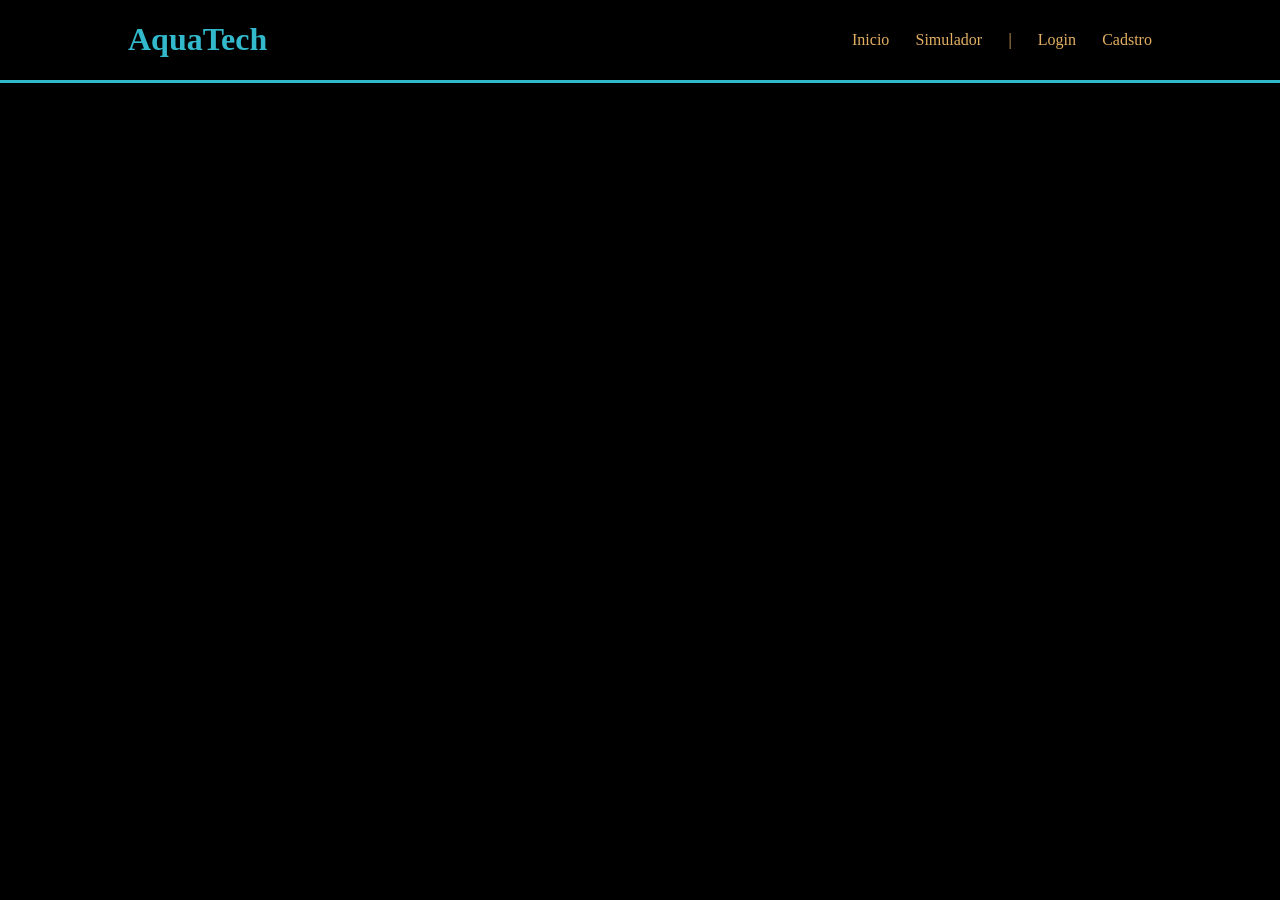
==== aquatech/index.html @ 2de6473a "alterei" ====
<!DOCTYPE html>
<html lang="en">
<head>
    <meta charset="UTF-8">
    <meta name="viewport" content="width=device-width, initial-scale=1.0">
    <title>AquaTech</title>
    <link rel="stylesheet" href="style.css">
</head>
<body>
    <div class="header">
        <div class="container">
            <h1 class="titulo">AquaTech</h1>
                <ul class="navbar">
                    <li>Inicio</li>
                    <li>Simulador</li>
                    <li>|</li>
                    <li>Login</li>
                    <li>Cadstro</li>
                </ul>
        </div>
    </div>
</body>
</html>
---- aquatech/style.css ----
body{
    margin: 0;
    padding: 0;
    font-family: Verdana;
    background-color: black;
}

.header{
border-bottom: 3px solid #32b9cb;
}

.container{
    display: flex;
    width: 80%;
    margin: auto;
}

.header .container {
    justify-content: space-between;
}

.titulo{
    color: #32b9cb;
}

.navbar {
    display: flex;
    flex-direction: row;
    list-style: none;
    width: 300px;
    justify-content: space-between;
    color: #e3b062;
    align-items: center;
}
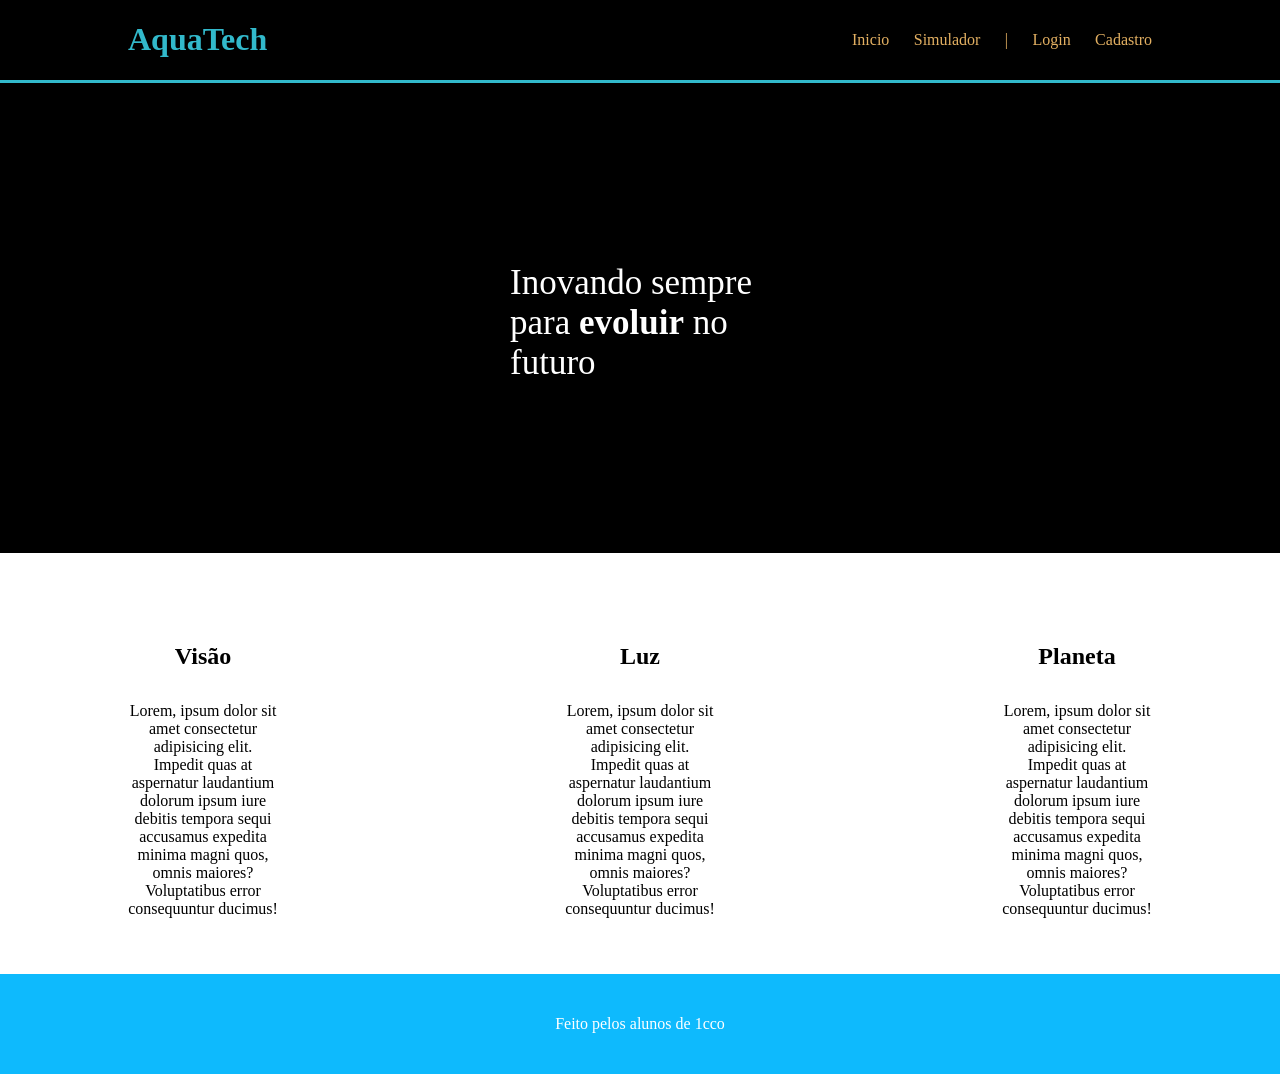
==== commit 62450b1d: "alterei" ====
--- a/aquatech/index.html
+++ b/aquatech/index.html
@@ -15,9 +15,51 @@
                     <li>Simulador</li>
                     <li>|</li>
                     <li>Login</li>
-                    <li>Cadstro</li>
+                    <li>Cadastro</li>
                 </ul>
         </div>
     </div>
+
+    <div class="banner">
+        <div class="container">
+            <p>Inovando sempre para <span>evoluir</span> no futuro</p>
+        </div>
+    </div>
+
+    <div class="social">
+        <div class="container">
+            <div class="card">
+                <img src="imagens/growth_color.png" alt="">
+                <h4>Visão</h4>
+                <p>
+                    Lorem, ipsum dolor sit amet consectetur adipisicing elit. Impedit quas at aspernatur laudantium dolorum ipsum iure debitis tempora sequi accusamus expedita minima magni quos, omnis maiores? Voluptatibus error consequuntur ducimus!
+                </p>
+            </div>
+
+            <div class="card">
+                <img src="imagens/lightbulb_color.png" alt="">
+                <h4>Luz</h4>
+                <p>
+                    Lorem, ipsum dolor sit amet consectetur adipisicing elit. Impedit quas at aspernatur laudantium dolorum ipsum iure debitis tempora sequi accusamus expedita minima magni quos, omnis maiores? Voluptatibus error consequuntur ducimus!
+                </p>
+            </div>
+
+            <div class="card">
+                <img src="imagens/planet-earth_color.png" alt="">
+                <h4>Planeta</h4>
+                <p>
+                    Lorem, ipsum dolor sit amet consectetur adipisicing elit. Impedit quas at aspernatur laudantium dolorum ipsum iure debitis tempora sequi accusamus expedita minima magni quos, omnis maiores? Voluptatibus error consequuntur ducimus!
+                </p>
+            </div>
+    </div>
+</div>
+
+
+<div class="footer">
+    <div class="container"> <p>Feito pelos alunos de 1cco</p></div>
+   
+</div>
+
+
 </body>
 </html>
--- a/aquatech/style.css
+++ b/aquatech/style.css
@@ -10,9 +10,9 @@
 }
 
 .container{
-    display: flex;
     width: 80%;
     margin: auto;
+    display: flex;
 }
 
 .header .container {
@@ -32,3 +32,64 @@
     color: #e3b062;
     align-items: center;
 }
+
+.banner {
+    padding: 40px 20px 30px 10px;
+    color: #fff;
+    height: 400px;
+    background-image: url(imagens/bg-jelly-fish-para_outras_pags.png);
+    
+}
+
+.banner .container{
+    justify-content: center;
+    align-items: center;
+    height: 100%;
+    display: flex;
+}
+
+.banner .container p {
+    font-size: 35px;
+    width: 25%;
+}
+
+.banner .container p span {
+    font-weight: bold;
+}
+
+.social{
+    background-color: white;
+    padding: 40px 0;
+}
+
+.social .container{
+    justify-content: space-between;
+}
+
+.card{
+    width: 150px;
+    text-align: center;
+}
+
+.card img{
+    width: 100px;
+}
+
+.card h4 {
+    font-size: 24px;
+}
+
+.footer {
+    height: 100px;
+    background-color: rgb(14, 186, 253);
+}
+
+.footer .container {
+    justify-content: center;
+    align-items: center;
+    height: 100%;
+}
+
+.footer .container p {
+    color: #fff;
+}
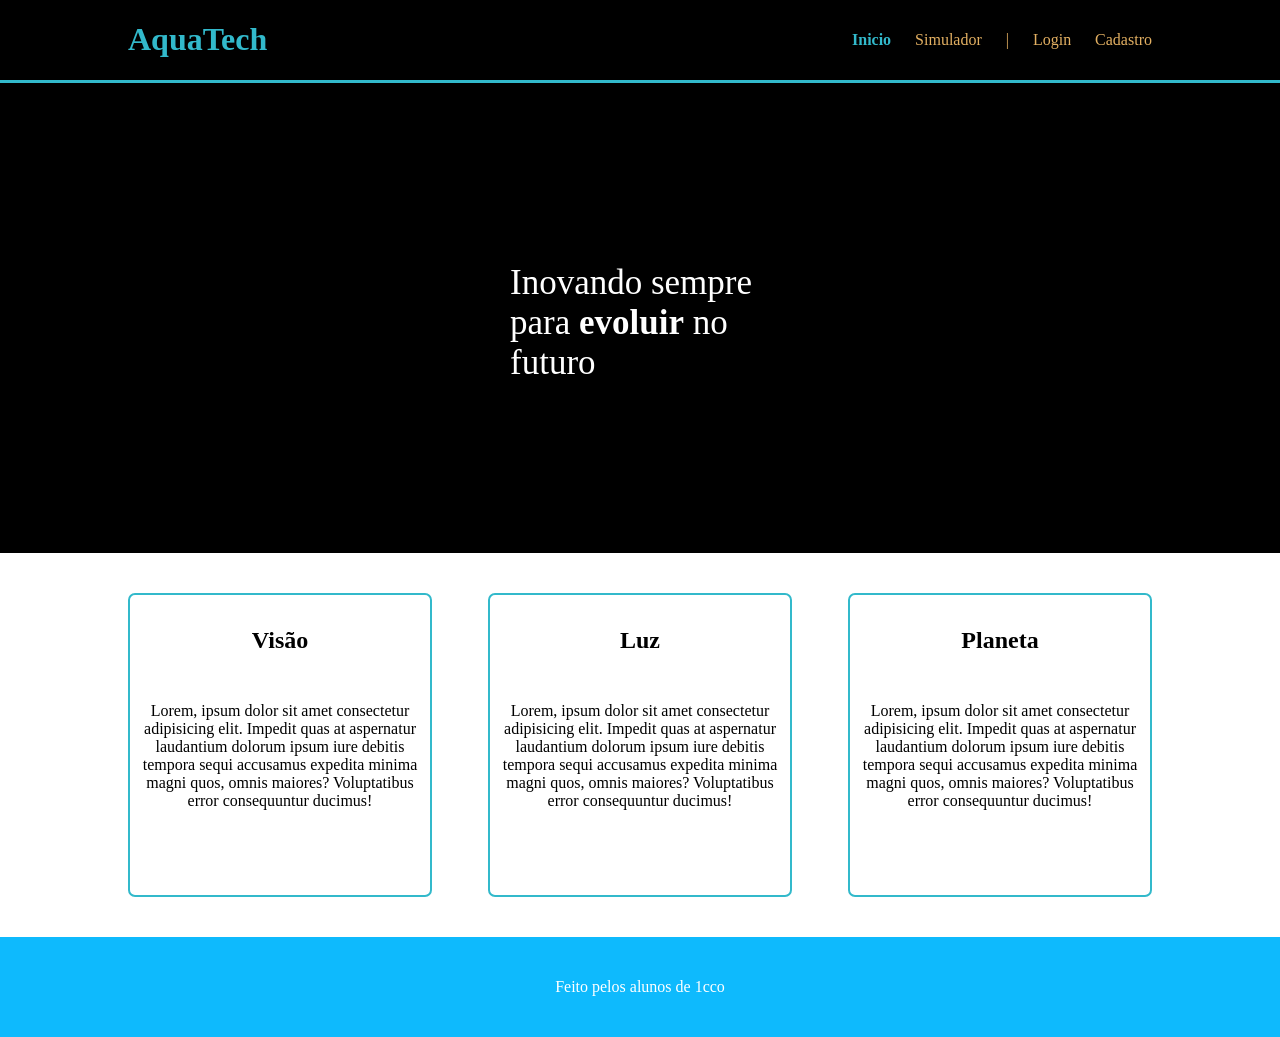
==== commit 66e2519b: "alterei" ====
--- a/aquatech/index.html
+++ b/aquatech/index.html
@@ -3,18 +3,19 @@
 <head>
     <meta charset="UTF-8">
     <meta name="viewport" content="width=device-width, initial-scale=1.0">
-    <title>AquaTech</title>
+    <title>AquaTech | Página Inicial </title>
     <link rel="stylesheet" href="style.css">
+    <link rel="shortcut icon" type="imagex/png" href="imagens/growth_color.png">
 </head>
 <body>
     <div class="header">
         <div class="container">
             <h1 class="titulo">AquaTech</h1>
                 <ul class="navbar">
-                    <li>Inicio</li>
+                    <li class="agora">Inicio</li>
                     <li>Simulador</li>
                     <li>|</li>
-                    <li>Login</li>
+                    <li><a href="login.html">Login</a></li>
                     <li>Cadastro</li>
                 </ul>
         </div>
--- a/aquatech/style.css
+++ b/aquatech/style.css
@@ -93,3 +93,56 @@
 .footer .container p {
     color: #fff;
 }
+
+.login .container {
+    justify-content: center;
+    background-image: url("imagens/bg-jelly-fish-para_outras_pags.png");
+    background-size: cover;
+    height: 75vh;
+    align-items: center;
+}
+
+.card {
+    background-color: white;
+    display: flex;
+    flex-direction: column;
+    height: 300px;
+    width: 300px;
+    border-radius: 7px;
+    border: 2px solid #32b9cb;
+
+}
+
+.card h2 {
+    color: palevioletred;
+}
+
+.campo {
+    display: flex;
+    flex-direction: column;
+    align-items: center;
+    padding: 3%;
+}
+
+.campo input {
+    width: 200px;
+    padding: 7px 15px;
+    border: 2px solid #32b9cb;
+}
+
+.formulario button {
+    margin-top: 20px;
+    padding: 10px 20px;
+    background-color: palevioletred;
+    color: white;
+    border: none;
+}
+
+.header a {
+    text-decoration: none;
+    color: #e3b062;
+}
+.agora {
+    font-weight: 800;
+    color: #32b9cb;
+}
